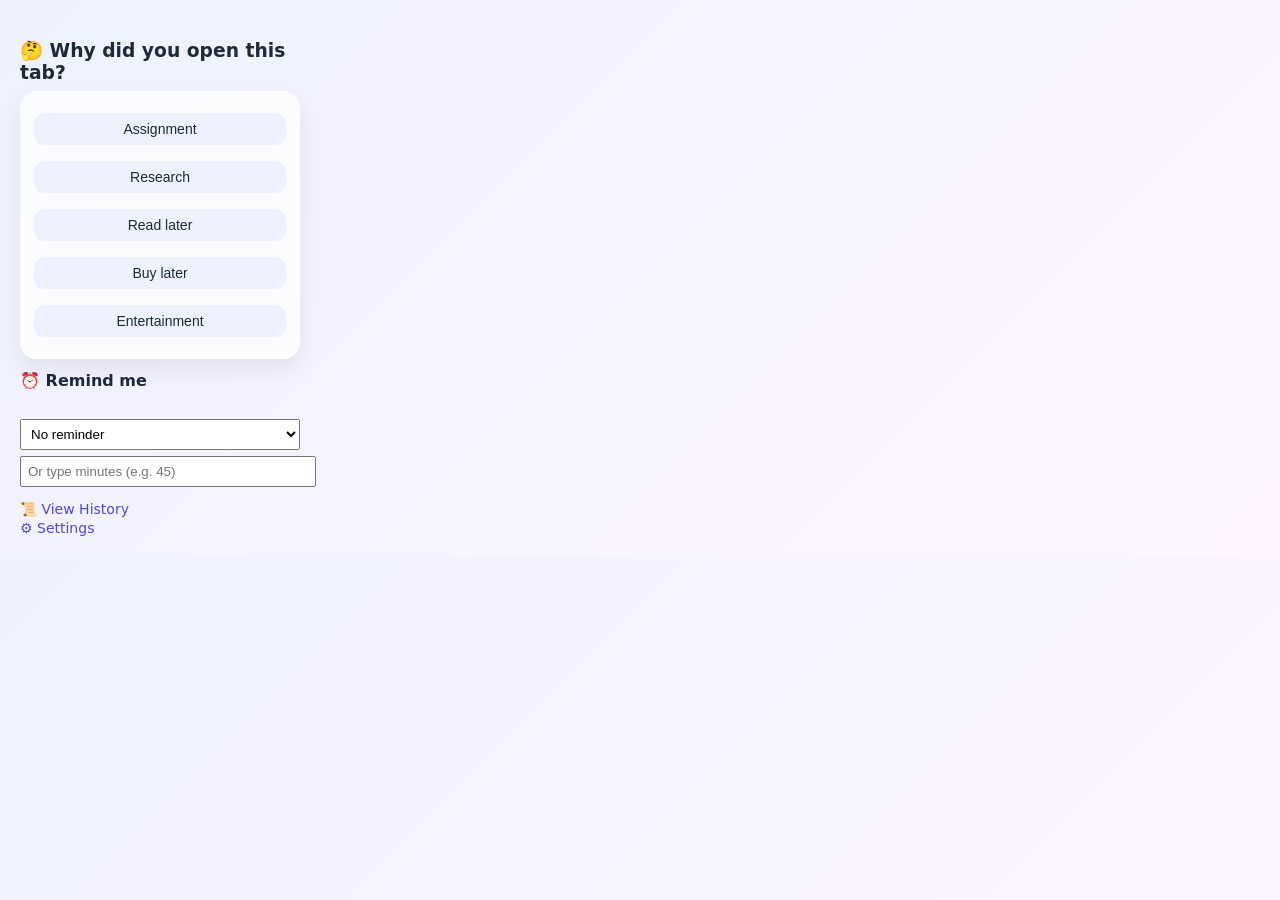
==== WhyTab/popup.html @ e5a40fe3 "Initial commit" ====
<!DOCTYPE html>
<html>
<head>
  <meta charset="UTF-8">
  <title>WhyTab</title>
  <link rel="stylesheet" href="style.css">
  <style>
    body { width: 320px; }
    select { width: 100%; padding: 6px; margin-top: 8px; }
  </style>
</head>
<body>

<div class="container">

  <h3>🤔 Why did you open this tab?</h3>

  <div class="history-card">
    <button class="reason-btn">Assignment</button>
    <button class="reason-btn">Research</button>
    <button class="reason-btn">Read later</button>
    <button class="reason-btn">Buy later</button>
    <button class="reason-btn">Entertainment</button>
  </div>

  <h4 style="margin-top:12px">⏰ Remind me</h4>

<select id="reminderTime">
  <option value="">No reminder</option>
  <option value="30">In 30 minutes</option>
  <option value="60">In 1 hour</option>
  <option value="1440">Tomorrow</option>
</select>

<input
  type="number"
  id="customReminder"
  placeholder="Or type minutes (e.g. 45)"
  style="width:100%;margin-top:6px;padding:6px"
/>


  <div style="margin-top:12px">
    <a href="history.html" target="_blank">📜 View History</a><br>
    <a href="settings.html" target="_blank">⚙️ Settings</a>
  </div>

</div>

<script src="popup.js"></script>
</body>
</html>
---- WhyTab/style.css ----
/* ===== GLOBAL ===== */
body {
  margin: 0;
  font-family: system-ui, -apple-system, BlinkMacSystemFont, sans-serif;
  background: linear-gradient(135deg, #f5f7fa, #eef2ff);
  color: #1f2937;
}

/* ===== PAGE CONTAINER ===== */
.container {
  max-width: 900px;
  margin: auto;
  padding: 20px;
}

/* ===== HEADINGS ===== */
h2 {
  margin-bottom: 10px;
}

h3 {
  margin-top: 20px;
  margin-bottom: 8px;
}

/* ===== INSIGHTS BOX ===== */
#insightsBox {
  background: white;
  padding: 16px;
  border-radius: 12px;
  box-shadow: 0 4px 12px rgba(0,0,0,0.06);
}
body {
  background: linear-gradient(135deg, #eef2ff, #fdf4ff);
}

body.dark {
  background: linear-gradient(135deg, #0f172a, #020617);
}

/* ===== CHARTS ===== */
#chartsBox {
  margin-top: 16px;
  background: white;
  padding: 16px;
  border-radius: 12px;
  box-shadow: 0 4px 12px rgba(0,0,0,0.06);
}

/* ===== HISTORY CARDS ===== */
.history-card {
  background: rgba(255,255,255,0.75);
  backdrop-filter: blur(10px);
  border-radius: 16px;
  padding: 14px;
  margin-bottom: 12px;
  box-shadow: 0 10px 25px rgba(0,0,0,0.08);
  transition: transform 0.2s ease, box-shadow 0.2s ease;
}

.history-card:hover {
  transform: translateY(-2px);
  box-shadow: 0 16px 30px rgba(0,0,0,0.12);
}

body.dark .history-card {
  background: rgba(30,41,59,0.6);
}



/* ===== META TEXT ===== */
.meta {
  font-size: 13px;
  color: #6b7280;
}

/* ===== BUTTONS ===== */
button {
  background: #4f46e5;
  color: white;
  border: none;
  padding: 8px 12px;
  border-radius: 8px;
  cursor: pointer;
  margin-top: 8px;
  transition: background 0.2s ease;
}
/* ===== POPUP ===== */
.reason-btn {
  width: 100%;
  margin-bottom: 8px;
  background: #eef2ff;
  color: #1f2937;
  border-radius: 10px;
  font-size: 14px;
}

.reason-btn:hover {
  background: #c7d2fe;
}
body {
  background: linear-gradient(135deg, #eef2ff, #fdf4ff);
}

body.dark {
  background: linear-gradient(135deg, #0f172a, #020617);
}

/* ===== DARK MODE ===== */
body.dark {
  background: linear-gradient(135deg, #0f172a, #020617);
  color: #e5e7eb;
}

body.dark #insightsBox,
body.dark #chartsBox,
body.dark .history-card {
  background: #020617;
  color: #e5e7eb;
  box-shadow: 0 6px 16px rgba(0,0,0,0.6);
}

body.dark .meta {
  color: #9ca3af;
}

body.dark a {
  color: #93c5fd;
}

body.dark button {
  background: #2563eb;
}

body.dark button:hover {
  background: #1d4ed8;
}

button:hover {
  background: #4338ca;
}

a {
  color: #4f46e5;
  text-decoration: none;
  font-size: 14px;
}

a:hover {
  text-decoration: underline;
}
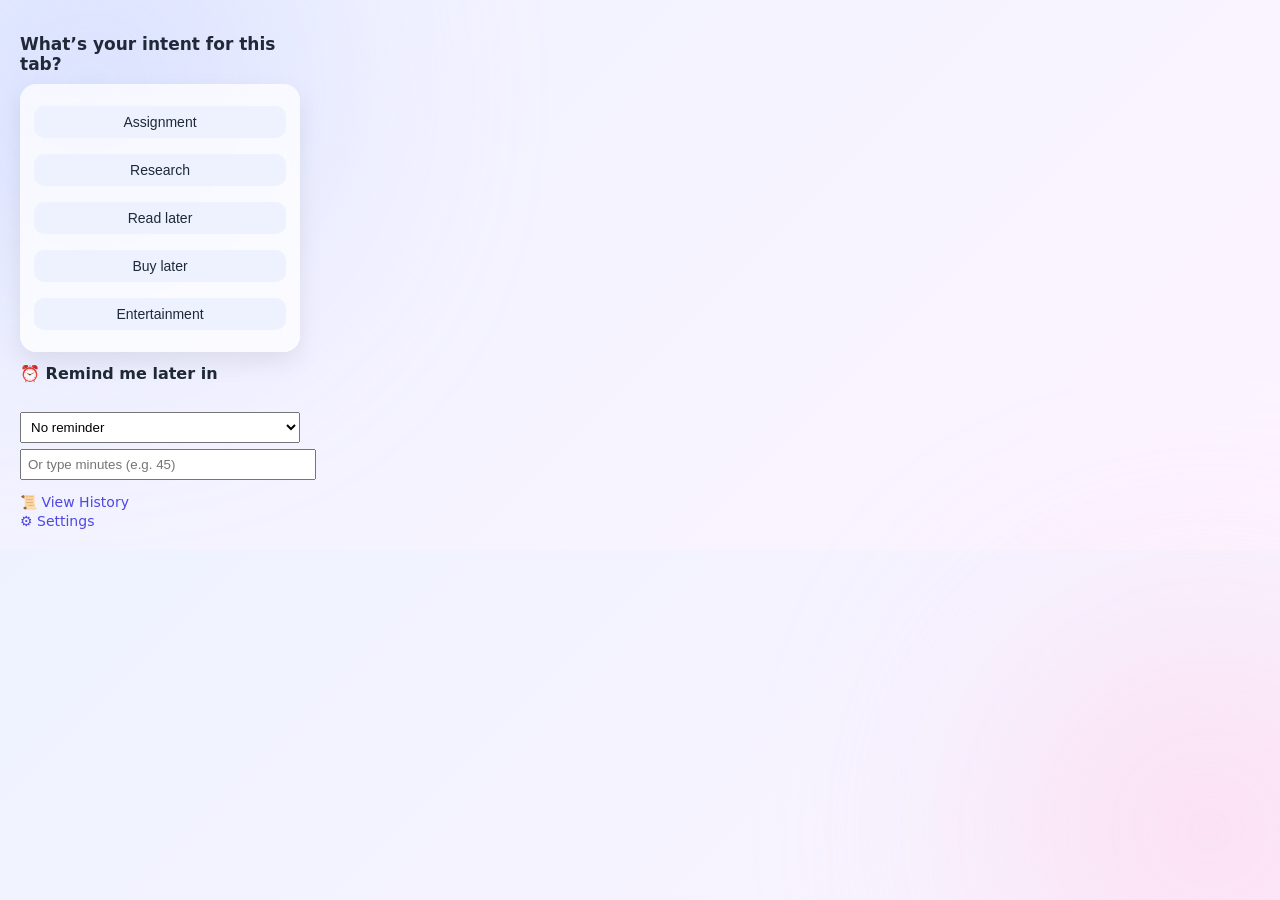
==== commit 2f6eaeb1: "Stable working version before pie chart UI upgrade" ====
--- a/WhyTab/popup.html
+++ b/WhyTab/popup.html
@@ -13,17 +13,18 @@
 
 <div class="container">
 
-  <h3>🤔 Why did you open this tab?</h3>
+  <h2 class="popup-title">What’s your intent for this tab?</h2>
+
 
   <div class="history-card">
-    <button class="reason-btn">Assignment</button>
-    <button class="reason-btn">Research</button>
-    <button class="reason-btn">Read later</button>
-    <button class="reason-btn">Buy later</button>
-    <button class="reason-btn">Entertainment</button>
+    <button type="button" class="reason-btn">Assignment</button>
+    <button type="button" class="reason-btn">Research</button>
+    <button type="button" class="reason-btn">Read later</button>
+    <button  type="button"class="reason-btn">Buy later</button>
+    <button type="button" class="reason-btn">Entertainment</button>
   </div>
 
-  <h4 style="margin-top:12px">⏰ Remind me</h4>
+  <h4 style="margin-top:12px">⏰ Remind me later in</h4>
 
 <select id="reminderTime">
   <option value="">No reminder</option>
--- a/WhyTab/style.css
+++ b/WhyTab/style.css
@@ -45,6 +45,412 @@
   padding: 16px;
   border-radius: 12px;
   box-shadow: 0 4px 12px rgba(0,0,0,0.06);
+}
+/* ================= HISTORY DASHBOARD (PINTEREST STYLE) ================= */
+
+.history-appbar {
+  display: flex;
+  justify-content: space-between;
+  align-items: center;
+  padding: 18px 28px;
+  margin: 24px auto;
+  max-width: 1100px;
+
+  background: rgba(255,255,255,0.65);
+  backdrop-filter: blur(18px);
+  border-radius: 24px;
+  box-shadow: 0 20px 60px rgba(0,0,0,0.08);
+}
+
+body.dark .history-appbar {
+  background: rgba(15,23,42,0.7);
+}
+
+.logo {
+  font-weight: 600;
+  font-size: 16px;
+}
+
+.icon-btn {
+  border: none;
+  background: rgba(255,255,255,0.7);
+  padding: 10px 12px;
+  border-radius: 14px;
+  cursor: pointer;
+  margin-left: 8px;
+}
+
+body.dark .icon-btn {
+  background: rgba(30,41,59,0.7);
+  color: #e5e7eb;
+}
+
+/* Layout */
+.history-dashboard {
+  max-width: 1100px;
+  margin: auto;
+  padding: 12px;
+}
+
+/* Glass cards */
+.glass-card {
+  background: rgba(255,255,255,0.7);
+  backdrop-filter: blur(16px);
+  border-radius: 24px;
+  padding: 20px;
+  margin-bottom: 24px;
+  box-shadow: 0 18px 50px rgba(0,0,0,0.08);
+}
+
+body.dark .glass-card {
+  background: rgba(15,23,42,0.7);
+}
+
+/* Tabs grid (Pinterest vibe) */
+.tabs-section {
+  margin-top: 20px;
+}
+
+.section-title {
+  font-size: 16px;
+  font-weight: 600;
+  margin-bottom: 12px;
+}
+
+.tabs-grid {
+  display: grid;
+  grid-template-columns: repeat(auto-fill, minmax(280px, 1fr));
+  gap: 18px;
+}
+/* ===== PINTEREST CHART GRID ===== */
+.insights-grid {
+  display: grid;
+  grid-template-columns: repeat(auto-fit, minmax(180px, 1fr));
+  gap: 16px;
+  margin-bottom: 20px;
+}
+
+.insight-card {
+  background: rgba(255,255,255,0.75);
+  backdrop-filter: blur(16px);
+  border-radius: 18px;
+  padding: 16px;
+  box-shadow: 0 10px 28px rgba(0,0,0,0.08);
+}
+
+.insight-card h4 {
+  font-size: 13px;
+  margin-bottom: 6px;
+  color: #475569;
+}
+
+.insight-card p {
+  font-size: 14px;
+  font-weight: 500;
+}
+/* ===== PINTEREST TAB GRID ===== */
+#historyList {
+  display: grid;
+  grid-template-columns: repeat(auto-fill, minmax(260px, 1fr));
+  gap: 18px;
+  margin-top: 16px;
+}
+
+/* CARD */
+.history-card {
+  background: rgba(255,255,255,0.75);
+  backdrop-filter: blur(16px);
+  border-radius: 22px;
+  padding: 18px;
+  box-shadow: 0 14px 32px rgba(0,0,0,0.1);
+  transition: transform 0.2s ease, box-shadow 0.2s ease;
+}
+
+.history-card:hover {
+  transform: translateY(-4px);
+  box-shadow: 0 22px 45px rgba(0,0,0,0.14);
+}
+
+/* TITLE */
+.history-card h4 {
+  font-size: 15px;
+  font-weight: 600;
+  margin-bottom: 8px;
+}
+
+/* META */
+.history-card .meta {
+  font-size: 12px;
+  color: #475569;
+  margin-bottom: 6px;
+}
+
+/* ACTION ROW */
+.card-actions {
+  display: flex;
+  justify-content: space-between;
+  align-items: center;
+  margin-top: 12px;
+}
+
+.card-actions a {
+  font-size: 12px;
+}
+
+.card-actions button {
+  background: #eef2ff;
+  color: #4338ca;
+  border-radius: 10px;
+  font-size: 12px;
+  padding: 6px 10px;
+}
+
+.card-actions button:hover {
+  background: #e0e7ff;
+}
+
+/* DARK MODE */
+body.dark #historyList .history-card {
+  background: rgba(30,41,59,0.7);
+}
+
+/* ===== DASHBOARD LAYOUT ===== */
+.dashboard {
+  display: flex;
+  max-width: 1200px;
+  margin: 40px auto;
+  gap: 28px;
+}
+
+/* ===== SIDEBAR ===== */
+.sidebar {
+  width: 220px;
+  background: rgba(255,255,255,0.6);
+  backdrop-filter: blur(18px);
+  border-radius: 28px;
+  padding: 24px 18px;
+  box-shadow: 0 30px 80px rgba(0,0,0,0.08);
+}
+
+.brand {
+  font-size: 18px;
+  font-weight: 600;
+  margin-bottom: 28px;
+  display: flex;
+  align-items: center;
+  gap: 8px;
+}
+
+.sidebar nav a {
+  display: block;
+  padding: 10px 14px;
+  margin-bottom: 8px;
+  border-radius: 14px;
+  font-size: 14px;
+  color: #374151;
+  text-decoration: none;
+  transition: background 0.2s ease;
+}
+
+.sidebar nav a:hover {
+  background: #eef2ff;
+}
+
+.sidebar nav a.active {
+  background: #e0e7ff;
+  color: #4338ca;
+  font-weight: 500;
+}
+/* ================= PIE TEXT POLISH ================= */
+
+/* Legend text */
+.pie-legend {
+  font-size: 14px;
+  font-weight: 500;
+  color: #1f2937;
+}
+
+/* Percentage emphasis */
+.pie-legend b {
+  font-weight: 700;
+}
+
+/* Legend dots */
+.pie-dot {
+  width: 12px;
+  height: 12px;
+}
+
+/* Section title */
+#chartsBox h4 {
+  font-size: 16px;
+  font-weight: 600;
+  margin-bottom: 12px;
+}
+
+/* ================= TYPOGRAPHY BOOST ================= */
+
+/* Dashboard titles */
+.insight-card h4,
+.section-title {
+  font-size: 15px;
+  font-weight: 600;
+}
+
+/* Insight text */
+.insight-card p,
+.meta {
+  font-size: 13px;
+  line-height: 1.5;
+}
+
+/* Stat numbers */
+.stat-value {
+  font-size: 24px;
+  font-weight: 700;
+}
+
+/* Stat labels */
+.stat-title {
+  font-size: 12px;
+  opacity: 0.75;
+}
+/* ================= PIE CHART ================= */
+
+.pie-wrapper {
+  display: flex;
+  align-items: center;
+  gap: 18px;
+  margin-top: 12px;
+}
+
+.pie {
+  width: 160px;
+  height: 160px;
+  border-radius: 50%;
+}
+
+
+.pie-legend {
+  font-size: 12px;
+}
+
+.pie-legend div {
+  margin-bottom: 6px;
+}
+
+.pie-dot {
+  display: inline-block;
+  width: 10px;
+  height: 10px;
+  border-radius: 50%;
+  margin-right: 6px;
+}
+
+/* History card title */
+.history-card h4 {
+  font-size: 15px;
+  font-weight: 600;
+}
+
+/* Popup title slightly bigger */
+.popup-title {
+  font-size: 17px;
+}
+
+/* ===== MAIN CONTENT ===== */
+.content {
+  flex: 1;
+}
+
+/* ===== DARK MODE ===== */
+body.dark .sidebar {
+  background: rgba(30,41,59,0.7);
+}
+
+body.dark .sidebar nav a {
+  color: #e5e7eb;
+}
+
+body.dark .sidebar nav a.active {
+  background: #1e293b;
+}
+
+/* ===== BAR CHART ===== */
+.bar-row {
+  margin-bottom: 12px;
+}
+
+.bar-label {
+  font-size: 12px;
+  margin-bottom: 4px;
+  color: #475569;
+}
+
+.bar-bg {
+  background: #e5e7eb;
+  border-radius: 999px;
+  height: 8px;
+  overflow: hidden;
+}
+
+.bar-fill {
+  height: 100%;
+  background: linear-gradient(135deg, #6366f1, #8b5cf6);
+  border-radius: 999px;
+}
+
+/* DARK MODE */
+body.dark .insight-card {
+  background: rgba(30,41,59,0.65);
+}
+
+/* History cards already used by JS */
+.history-card {
+  background: rgba(255,255,255,0.8);
+  border-radius: 22px;
+  padding: 16px;
+  box-shadow: 0 14px 35px rgba(0,0,0,0.1);
+  transition: transform 0.2s ease;
+}
+
+.history-card:hover {
+  transform: translateY(-4px);
+}
+
+body.dark .history-card {
+  background: rgba(30,41,59,0.75);
+}
+
+/* ================= INSIGHT CARDS (PINTEREST STYLE) ================= */
+
+.insights-grid {
+  display: grid;
+  grid-template-columns: repeat(auto-fit, minmax(220px, 1fr));
+  gap: 16px;
+}
+
+.insight-card {
+  background: rgba(255,255,255,0.75);
+  backdrop-filter: blur(14px);
+  border-radius: 22px;
+  padding: 18px;
+  box-shadow: 0 12px 35px rgba(0,0,0,0.08);
+}
+
+body.dark .insight-card {
+  background: rgba(30,41,59,0.7);
+}
+
+.insight-card h4 {
+  font-size: 14px;
+  font-weight: 600;
+  margin-bottom: 6px;
+}
+
+.insight-card p {
+  font-size: 13px;
+  opacity: 0.85;
 }
 
 /* ===== HISTORY CARDS ===== */
@@ -150,3 +556,223 @@
 a:hover {
   text-decoration: underline;
 }
+/* ===== PASTEL BACKGROUND BLOBS ===== */
+body::before,
+body::after {
+  content: "";
+  position: fixed;
+  width: 420px;
+  height: 420px;
+  border-radius: 50%;
+  filter: blur(120px);
+  opacity: 0.55;
+  z-index: -1;
+}
+
+body::before {
+  background: #c7d2fe; /* lavender */
+  top: -120px;
+  left: -120px;
+}
+
+body::after {
+  background: #fbcfe8; /* peach */
+  bottom: -140px;
+  right: -140px;
+}
+
+/* ===== CONTENT AREA POLISH ===== */
+.content {
+  animation: fadeUp 0.4s ease;
+}
+
+@keyframes fadeUp {
+  from {
+    opacity: 0;
+    transform: translateY(8px);
+  }
+  to {
+    opacity: 1;
+    transform: translateY(0);
+  }
+}
+
+/* ===== INSIGHTS BOX POLISH ===== */
+#insightsBox {
+  border-left: 4px solid #a5b4fc;
+}
+
+#insightsBox h3 {
+  font-size: 17px;
+  font-weight: 600;
+}
+
+/* ===== CHARTS POLISH ===== */
+#chartsBox h4 {
+  font-weight: 500;
+  margin-bottom: 12px;
+}
+/* ================= MICRO ANIMATIONS ================= */
+
+/* Popup fade-in */
+.popup-card {
+  animation: popupFade 0.35s ease-out;
+}
+
+@keyframes popupFade {
+  from {
+    opacity: 0;
+    transform: translateY(6px) scale(0.98);
+  }
+  to {
+    opacity: 1;
+    transform: translateY(0) scale(1);
+  }
+}
+
+/* Button press feedback */
+button:active {
+  transform: scale(0.96);
+}
+
+/* Reason button subtle glow */
+.reason-btn:hover {
+  box-shadow: 0 6px 18px rgba(99,102,241,0.25);
+}
+
+/* Save button pulse on hover */
+.save-btn:hover {
+  animation: pulseGlow 1.2s infinite;
+}
+
+@keyframes pulseGlow {
+  0% { box-shadow: 0 0 0 rgba(99,102,241,0.4); }
+  50% { box-shadow: 0 0 14px rgba(99,102,241,0.6); }
+  100% { box-shadow: 0 0 0 rgba(99,102,241,0.4); }
+}
+
+/* ===== DASHBOARD STATS ===== */
+.stats-grid {
+  display: grid;
+  grid-template-columns: repeat(auto-fit, minmax(140px, 1fr));
+  gap: 14px;
+  margin-bottom: 22px;
+}
+
+.stat-card {
+  background: rgba(255,255,255,0.75);
+  backdrop-filter: blur(14px);
+  border-radius: 18px;
+  padding: 16px;
+  box-shadow: 0 10px 28px rgba(0,0,0,0.08);
+}
+
+body.dark .stat-card {
+  background: rgba(30,41,59,0.65);
+}
+
+.stat-title {
+  font-size: 11px;
+  opacity: 0.7;
+  margin-bottom: 6px;
+}
+
+.stat-value {
+  font-size: 22px;
+  font-weight: 600;
+}
+/* ===== POPUP CLICK FIX ===== */
+button {
+  pointer-events: auto !important;
+  position: relative;
+  z-index: 10;
+}
+.reason-btn,
+#saveTabBtn {
+  z-index: 10;
+  position: relative;
+}
+
+
+/* ===== AI COACH ===== */
+#aiCoachBox {
+  margin-bottom: 22px;
+}
+
+.ai-coach-card {
+  background: rgba(255, 255, 255, 0.75);
+  backdrop-filter: blur(14px);
+  border-radius: 18px;
+  padding: 16px 18px;
+  margin-bottom: 14px;
+  box-shadow: 0 10px 30px rgba(0,0,0,0.08);
+}
+
+body.dark .ai-coach-card {
+  background: rgba(30,41,59,0.65);
+}
+
+.ai-coach-title {
+  font-size: 14px;
+  font-weight: 600;
+  margin-bottom: 6px;
+}
+
+.ai-coach-text {
+  font-size: 13px;
+  opacity: 0.85;
+  line-height: 1.5;
+}
+
+/* ===== HISTORY CARD POLISH ===== */
+.history-card {
+  position: relative;
+  overflow: hidden;
+}
+
+.history-card::after {
+  content: "";
+  position: absolute;
+  inset: 0;
+  background: linear-gradient(
+    120deg,
+    transparent,
+    rgba(255,255,255,0.3),
+    transparent
+  );
+  opacity: 0;
+  transition: opacity 0.3s ease;
+}
+
+.history-card:hover::after {
+  opacity: 1;
+}
+
+/* ===== BUTTON REFINEMENT ===== */
+.done-btn {
+  background: linear-gradient(135deg, #eef2ff, #e0e7ff);
+  color: #4338ca;
+  border-radius: 999px;
+}
+
+.done-btn:hover {
+  background: #c7d2fe;
+}
+
+/* ===== LINKS ===== */
+a {
+  font-weight: 500;
+}
+
+/* ===== DARK MODE PASTELS ===== */
+body.dark::before {
+  background: #1e293b;
+}
+
+body.dark::after {
+  background: #312e81;
+}
+
+body.dark #insightsBox {
+  border-left-color: #6366f1;
+}
